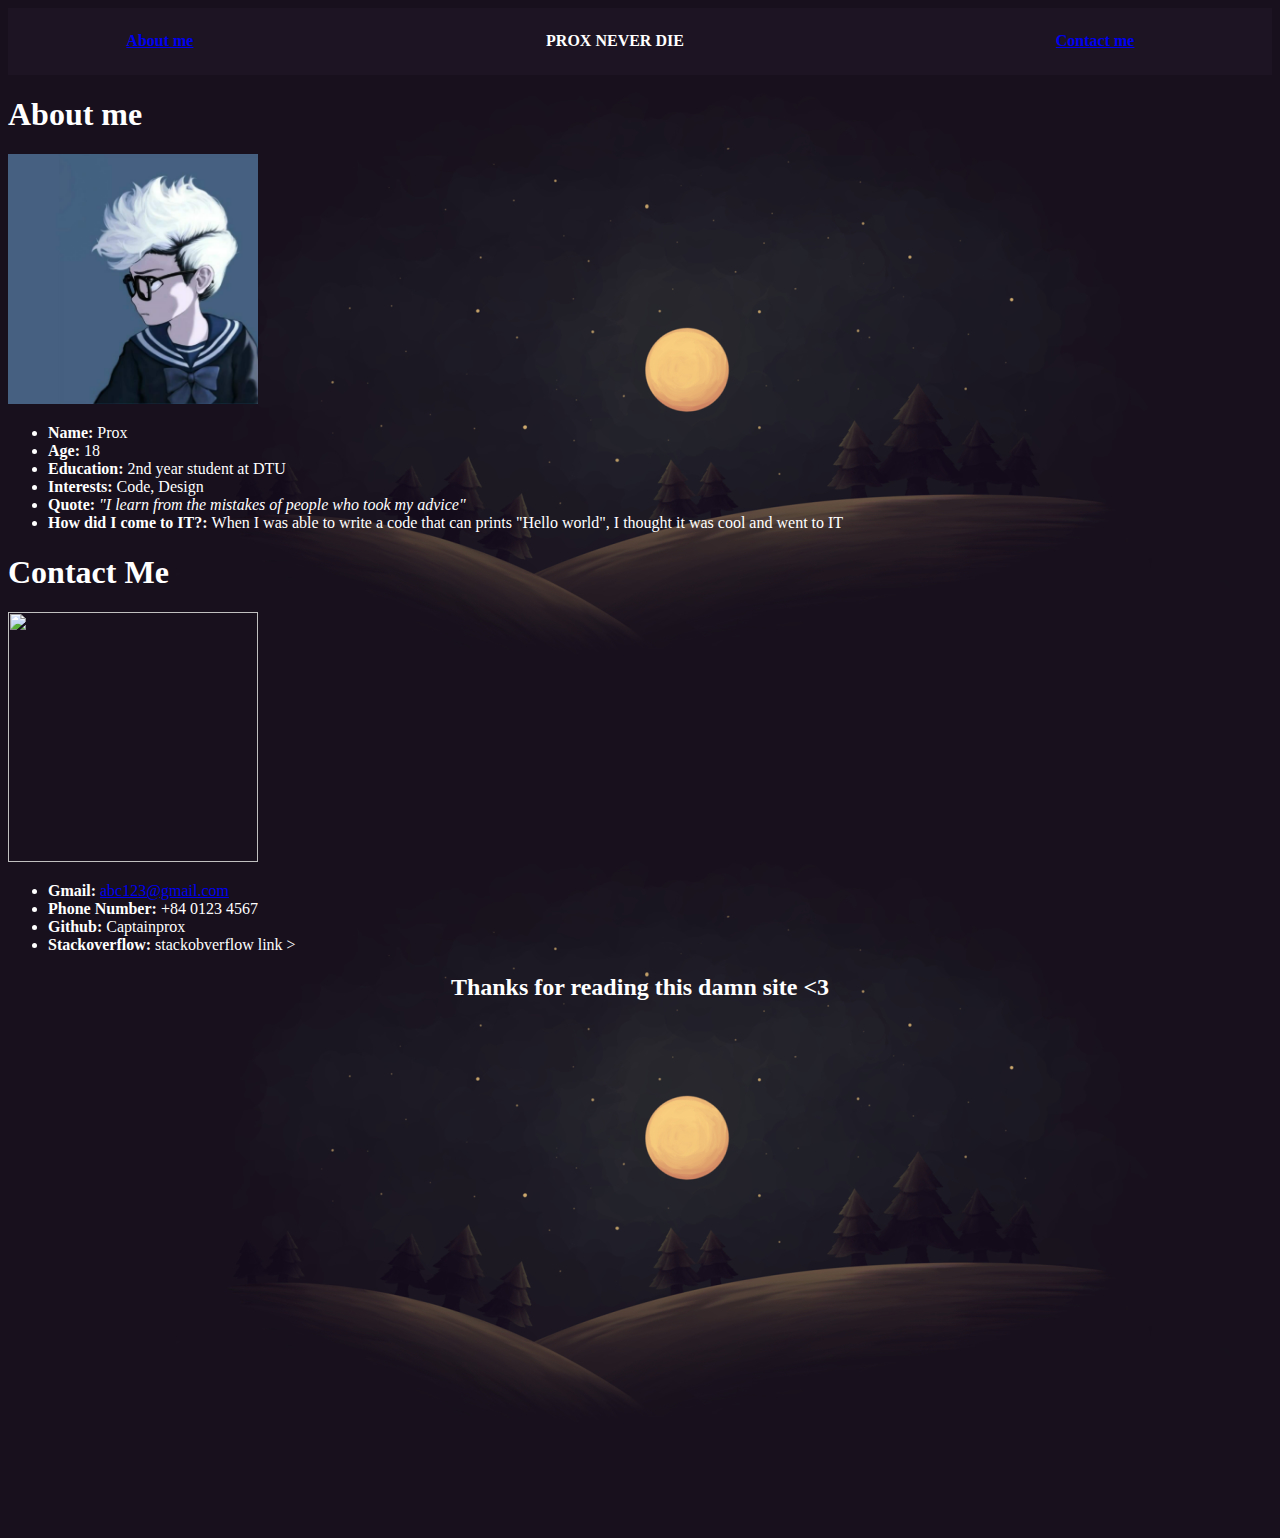
==== index.html @ 63d887cc "Rename TEST.html to index.html" ====
<!DOCTYPE html>
<html heigh = "100%">
    <head>
        <meta charset="utf-8">
        <title>Test html only</title>
    </head>
    <body background="../image/background.jpg">
        <table  width = "100%" bgcolor = "1d1423">
            <td>
                <font color = black>
                    <h4 align = center> 
                        <a href="#aboutme" >About me</a> 
                    </h4> 
                 </font>
            </td>
            <td>
                <font color = white>
                   <p align = center>
                    <h4 align = center> PROX NEVER DIE</h1>
                   </p> 
                </font>
            </td>
            <td>
                <font color = black>
                    <h4 align = center> 
                        <a href="#contactme" >Contact me</a> 
                    </h4> 
                 </font>
            </td>
        </table>
        <section id="aboutme">
            <font color = white>
                <h1> 
                    About me
                </h1> 
                <img height="250px" width="250px" src="../image/avt.jpg" alt="">
    
                <ul>
                    <li> <b>Name:</b>  Prox</li>
                    <li><b> Age:</b> 18</li>
                    <li><b>Education:</b> 2nd year student at DTU</li>
                    <li><b>Interests:</b> Code, Design</li>
                    <li><b>Quote: </b> <i>"I learn from the mistakes of people who took my advice"</i> </li>
                    <li><b>How did I come to IT?: </b> When I was able to write a code that can prints "Hello world", I thought it was cool and went to IT</li>
                </ul>
             </font>
        </section>
        
        <section id="contactme">
            <font color = white >
                <h1> 
                    Contact Me
                </h1> 
                <img height="250px" width="250px" src="https://i.kym-cdn.com/entries/icons/original/000/017/981/The_Real_Story_Behind_Black_Guy_On_The_Phone_Meme-500x500.jpg" alt="">
    
                <ul>
                    <li> <b>Gmail:</b> <a href="mailto:abc123@gmail.com">abc123@gmail.com</a> </li>
                    <li><b> Phone Number:</b> +84 0123 4567</li>
                    <li><b>Github:</b> Captainprox</li>
                    <li><b>Stackoverflow:</b> stackobverflow link ></li>
                    
                </ul>
             </font>

             <Font color = white align= center>
                 <h2>Thanks for reading this damn site <3</h2>
                 <!-- cai nay nhat down video qua hiu hiu -->
                 <h1>                 
                     <iframe width="864" height="486" src="https://www.youtube.com/embed/eXz_HCnzBAI" title="YouTube video player" frameborder="0" allow="accelerometer; autoplay; clipboard-write; encrypted-media; gyroscope; picture-in-picture" allowfullscreen></iframe>
                 </h1>
             </Font>
        </section>
    </body>
</html>
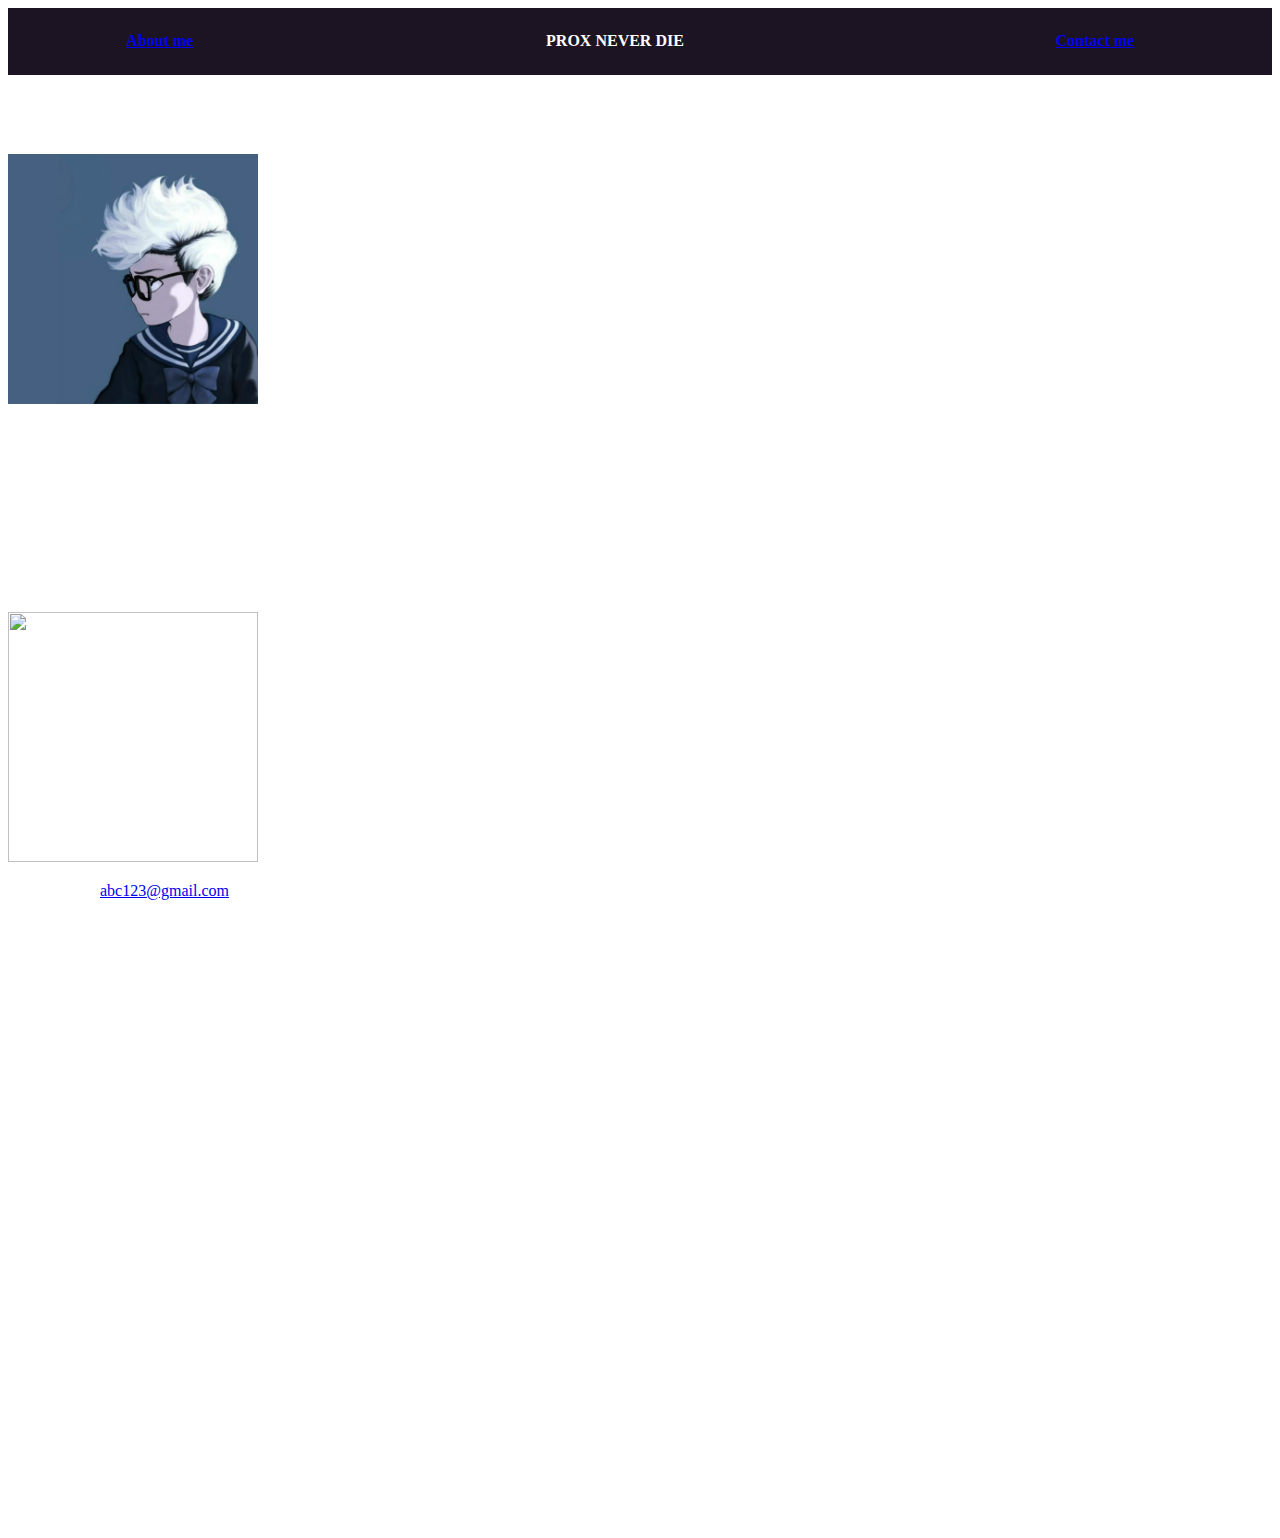
==== commit 5f7245ad: "Update index.html" ====
--- a/index.html
+++ b/index.html
@@ -4,7 +4,7 @@
         <meta charset="utf-8">
         <title>Test html only</title>
     </head>
-    <body background="../image/background.jpg">
+    <body background="https://www.technopat.net/sosyal/eklenti/wallpapersden-com_simple-night_1920x1080-jpg.1183698/">
         <table  width = "100%" bgcolor = "1d1423">
             <td>
                 <font color = black>
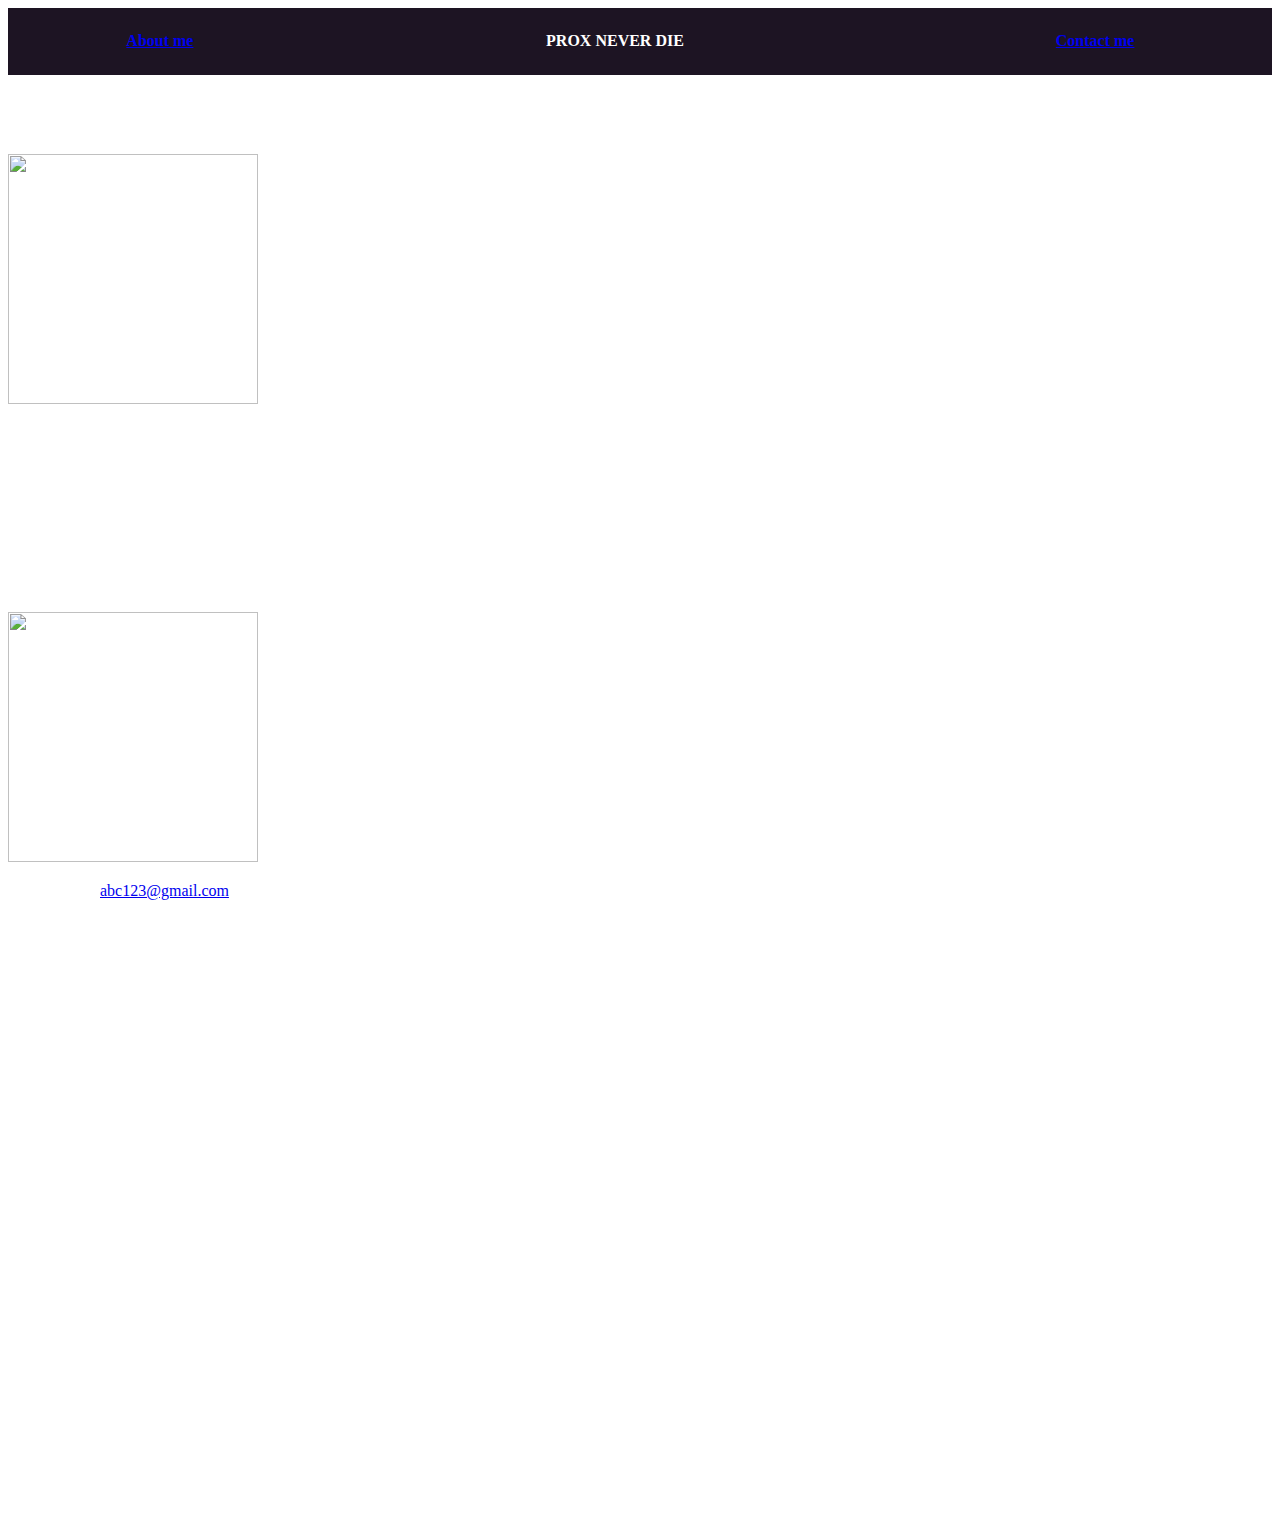
==== commit 7eee77e9: "Update index.html" ====
--- a/index.html
+++ b/index.html
@@ -4,7 +4,7 @@
         <meta charset="utf-8">
         <title>Test html only</title>
     </head>
-    <body background="https://www.technopat.net/sosyal/eklenti/wallpapersden-com_simple-night_1920x1080-jpg.1183698/">
+    <body background="https://images.wallpapersden.com/image/download/simple-night_a2htbGyUmZqaraWkpJRmaGtrrWxrbQ.jpg">
         <table  width = "100%" bgcolor = "1d1423">
             <td>
                 <font color = black>
@@ -33,7 +33,7 @@
                 <h1> 
                     About me
                 </h1> 
-                <img height="250px" width="250px" src="../image/avt.jpg" alt="">
+                <img height="250px" width="250px" src="https://pbs.twimg.com/media/EsusLVSUYAEgi7w.jpg" alt="">
     
                 <ul>
                     <li> <b>Name:</b>  Prox</li>
